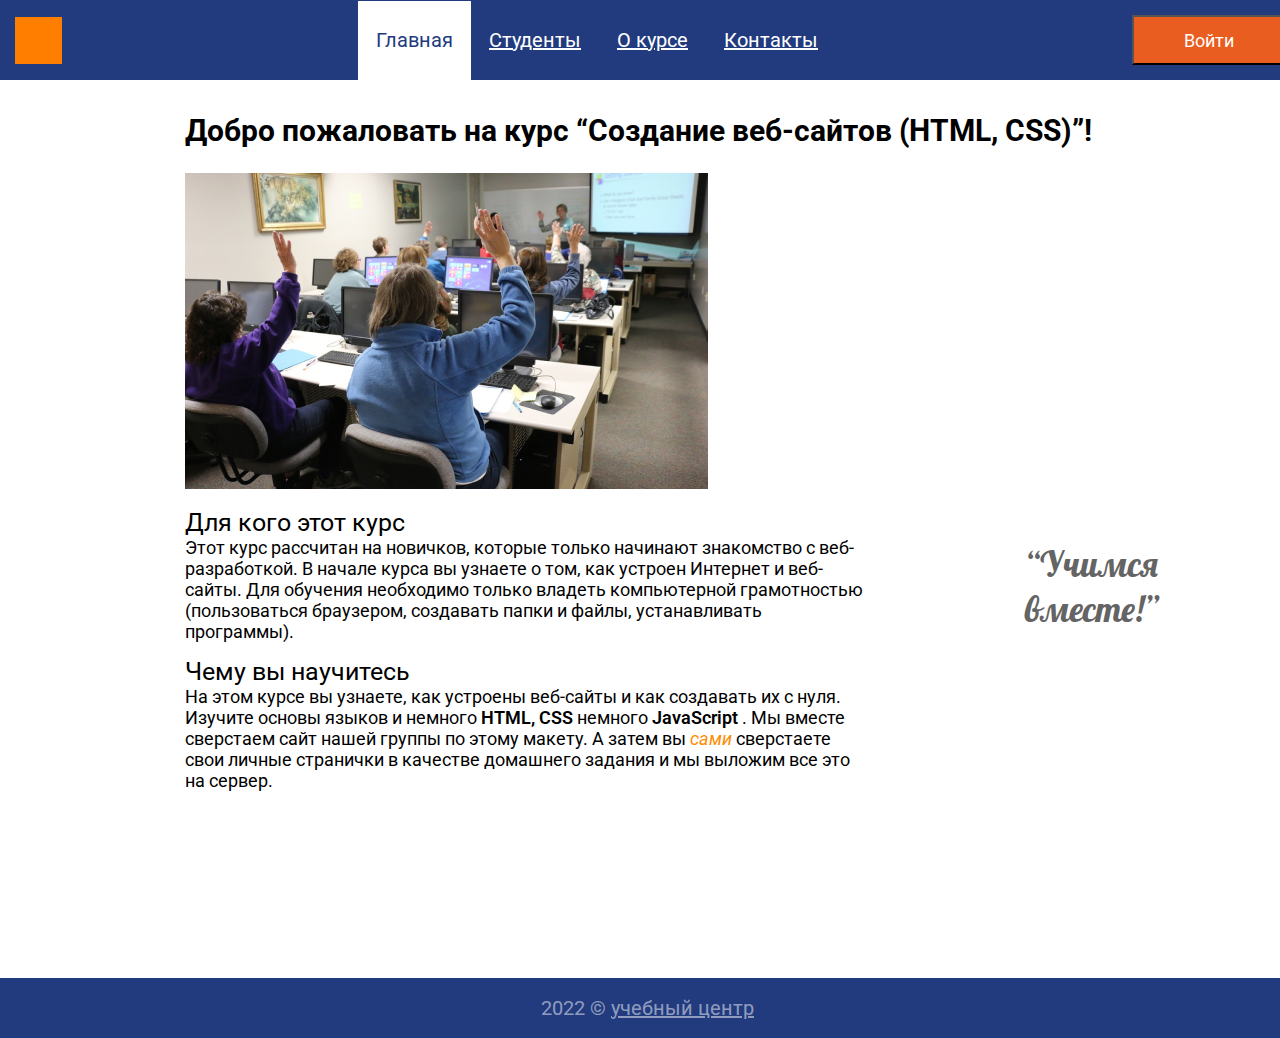
==== index.html @ 454dfece "1" ====
<!DOCTYPE html>
<html lang="en">
<head>
    <meta charset="UTF-8">
    <meta http-equiv="X-UA-Compatible" content="IE=edge">
    <meta name="viewport" content="width=device-width, initial-scale=1.0"><link rel="preconnect" href="https://fonts.googleapis.com">
    <link rel="preconnect" href="https://fonts.gstatic.com" crossorigin="">
    <link href="http://fonts.googleapis.com/css?family=Lobster&amp;subset=cyrillic,latin" rel="stylesheet" type="text/css">
    <link href="https://fonts.googleapis.com/css2?family=Roboto:wght@400;500;700&amp;display=swap" rel="stylesheet">
    <link rel="stylesheet" type="text/css" href="./styles.css">
    <title>сайт группы</title>
    <style type="text/css" id="operaUserStyle">
    </style>
    <script src = "js/script.js">  </script>
</head>

<body class="page">
    <header class="header">
         <img src="images/logo.png" alt="логотип" class="info__image">
         <ul class="info__menu">
            <li>
          <a class="menu__link active__link"  href="./index.html">Главная</a>      
            </li>
            <li>
                <a class="menu__link"  href="./students.html">Cтуденты</a>
            </li>
            <li>
                <a class="menu__link" href="./about.html">О курсе</a>
            </li>
            <li>
                <a class="menu__link" href="./contacts.html">Контакты</a>
            </li>
         </ul>
        <button class="login__button" > Войти</button> 
       <div class="login__popup"> 
            <h2 class="login__heading"> Войти на сайт </h2>
            <img  class="popup__close" src="./images/close_FILL0_wght400_GRAD0_opsz48.svg" alt="иконка закрытия" width="30px" height="30px">
            <form  class="login__form">
               <input class="form__input" name="login" type="text" placeholder="Логин" required>
               <input class="form__input" name="password" type="text" placeholder="Пароль" required>
               <button class="popup__button" type="submit">Войти</button>
             </form>
       </div>
 </header>
 <main class="content"> 
        <div> 
         <h1 class="info__text">Добро пожаловать на курс “Создание веб-сайтов (HTML, CSS)”!</h1>
         <img src="./images/1.png" alt="Фото класса" class="class__photo">
         <p class="text">Для кого этот курс</p>
          <h1>Этот курс рассчитан на новичков, которые только начинают знакомство с веб-разработкой. В начале курса вы узнаете о том, как устроен Интернет и веб-сайты. 
          Для обучения необходимо только владеть компьютерной грамотностью (пользоваться браузером, создавать папки и файлы, устанавливать программы).</h1>
         <p class="text">Чему вы научитесь</p>
         <h1>На этом курсе вы узнаете, как устроены веб-сайты и как создавать их с нуля. Изучите основы языков и немного <span class="font_bold"> HTML, CSS </span>  немного <span class="font_bold" > JavaScript </span>. Мы вместе сверстаем сайт нашей группы по этому макету. А затем вы  <span  style="color: darkorange; font-style: italic;"> сами </span>  сверстаете свои личные странички в качестве домашнего задания и мы выложим все это на сервер.</h1>
      </div>
        <p class="content__text">“Учимся вместе!”</p>
 </main>
 <footer class="footer">
        <p class="footer__text">
            2022 © 
        </p>
        <p class="footer__text rs2">
            учебный центр
        </p>
 </footer>
</body>
</html>
---- styles.css ----
.page {
    margin: 0;
}
.header {
    background-color:#213B7E ;
    display: flex;
    box-sizing: border-box;  
    width: 1300px;
    margin: 0 auto;
    padding: 0 15px;
    min-height: 80px;
    justify-content:space-between ;
    align-items: center;
}
.info__image {
    width: 47px;
    height: 47px;
}
.info__menu {
    display: flex;
    align-self: center;
    padding: 0;
    margin: 0%;
    list-style:none;
}
.menu__link {
 font-family: "Roboto";
 align-items: center;
 display: flex;
 padding: 28px  18px;
 background-color: #213b7e;
 color: #FFFFFF;
 font-weight: 400;
 font-size: 20px;
 line-height: 23px;
 cursor:pointer;
}
.menu__link:hover {
    background-color: #FFFFFF;
    color: #213B7E;
    text-decoration-line: none ;
}
 .login__button {
 display:flex;
 justify-content:center;
 align-items:center;
 font-size: 18px;
 font-weight: 400;
 color: #FFFFFF;
 text-decoration: none;
 background:  #EA5D21;
 width: 153px;
 min-height: 50px;
 font-family: 'Roboto';
}
.content {
    display: flex;
    align-items: center;
    width: 911px;
    margin: 33px auto 0 auto;
    flex-grow: 1;
    font-family: "Roboto";
}
.info__text{
 margin: 0 0 25px 0;
 font-family: 'Roboto';
 font-style: normal;
 font-weight: 700;
 font-size: 30px;
 line-height: 35px;
 display: flex;
 align-items: center;
}
.class__photo {
 width: 523px;
 height: 316px;
}
.text {
 display:flex;
 max-width: 634px;
 font-family:"Roboto";
 font-style: normal;
 font-weight: 400;
 font-size: 25px;
 line-height:29px;
 align-items: center;
 margin: 15px 0 0 0;
}
.text {
    display: flex;
    max-width: 634px;
    font-family: "Roboto";
    font-style: normal;
    font-weight: 400;
    font-size: 25px;
    line-height: 29px;
    align-items: center;
    margin: 15px 0 0 0;
}
.content__text {
 position: absolute;
 width: 185px;
 height: 90px;
 left: 1025px;
 margin: auto auto auto auto;
 top: 542px;
 font-family:"Lobster";
 font-style: normal;
 font-weight: 400;
 font-size: 35px;
 line-height: 45px;
 color: #646464;
}
.footer {
    display: flex;
    box-sizing: border-box;
    width: 1300px;
    min-height: 60px;
    margin: 187px auto auto;
    padding: 0 16px;
    justify-content: center;
    align-items: center;
    background-color: #213B7E;
    color: #FFFFFF80;
    height: 60px;
}
.footer__text {
    font-style: normal;
    font-weight: 400;
    font-size: 20px;
    line-height: 23px;
    display: flex;
    align-items: center;
    color: rgba(255, 255, 255, 0.5);
    font-family: 'Roboto';
    margin-right: 5px;
}
.font_bold {
  font-weight: 600;
}
p.footer__text.rs2 {
    text-decoration: underline;
}
h1 {
    font-family: 'Roboto';
    font-style: normal;
    font-weight: 400;
    font-size: 18px;
    line-height: 21px;
    margin: 0px 224px 0 0;
}
h2 {
    font-family: 'Roboto';
    font-style: normal;
    font-weight: 400;
    font-size: 18px;
    line-height: 21px;
    margin: 0px 275px 0 0;
}
p.text1 {
    font-family: 'Roboto';
    font-style: normal;
    font-weight: 400;
    font-size: 18px;
    line-height: 21px;
    margin: 12px 265px 0px 0px;
}
p.txt2 {
    margin: 0px 300px 0px 0px;
}
 
/*popup*/

.login__popup {
    display: none;
    position: absolute;
    bottom: 0;
    left: 50%;
    justify-content: center;
    align-items: center;
    width: 100%;
    z-index: 2;
   transform: translate(-50%,-40%);
    box-sizing: border-box;
    max-width: 500px;
    min-height: 418px;
    padding:  26px 28 px 50px;
    background: #FFFFFF;
    border: 1px solid #213B7E;
    background-color: #FFFFFF;
}
.login__heading {
 margin: 15px 5px 25px 5px;
  font-family: 'Roboto';
  font-style: normal;
  font-weight: 400;
  font-size: 24px;
  line-height: 35px;
  color: #000;
  text-align: center;
}
.popup__close {
 position: absolute;
 top: -30px;
 right: -30px;
 cursor: pointer;
 transition: .3s linear;
}

.popup__close:hover {
 opacity: .7;
}
.login__form { 
  margin: 0 35px;
 width: calc(100% -30px) ;
 display: flex;
 align-items: center;
 flex-direction: column;
}
.form__input { 
    background-color: #FFFFFF;
    font-size: 24px;
    line-height: 28px;
    color: #808080;
    padding: 10px;
    width: 100%;
    max-width: 500px;
    min-height: 44px;
    margin-bottom: 56px;
    border: 1px solid #808080;
}
.popup__button {
    display: flex;
    justify-content:center ;
    align-items: center;
    width: 152px;
    min-height: 50px;
    text-decoration: none;
    color: #FFFFFF;
    background-color: #EA6113;
    border: none;
    font-size: 18px;
} 
.active__link {
    color: #213B7E;
    background-color: #FFFFFF;
    text-decoration: none;
}
.show__popup {
display: block;
}

/*Contacts*/
.main {
    font-family: 'Roboto';
}

.main__heading { 
 position: absolute;
 left: 286px;
 top: 113px;
 font-style: normal;
 font-weight: 700;
 font-size: 30px;
 line-height: 35px;
 display: flex;
 align-items: center;
}
.about__photo {
    position: absolute;
    left: 108px;
    top: 173px;
}

.main__text { 
 position: absolute;
 width: 185px;
 height: 29px;
 left: 288px;
 top: 558px;
 font-style: normal;
 font-weight: 400;
 font-size: 25px;
 line-height: 29px;
 display: flex;
 align-items: center;
 color: #000000;
}
 
.text__info {
 position: absolute;
 width: 439px;
 left: 288px;
 top: 597px;
 font-weight: 400;
 font-size: 18px;
 line-height: 46px;
 color: #000000;
}
 
.info__footer {
    display: flex;
    box-sizing: border-box;
    width: 1300px;
    min-height: 60px;
    margin: 940px auto auto;
    padding: 0 16px;
    justify-content: center;
    align-items: center;
    background-color: #213B7E;
    color: #FFFFFF80;
    height: 60px;
}

.info__video {
    position: absolute;
    width: 820px;
    height: 549.33px;
    left: 286px;
    top: 218px;
}
.text__about {
 position: absolute;
 width: 288px;
 height: 29px;
 left: 286px;
 top: 156px;
 font-style: normal;
 font-weight: 400;
 font-size: 25px;
 line-height: 29px;
 display: flex;
 align-items: center;
 color: #000000;
}

/*Students*/

.students {
 margin:100px auto  430px auto;
 max-width: 1200px;
 display: flex;
 flex-direction: row;
 justify-content: space-around;
}
.student {
 padding-left:  50px;
 
}
.student__name {
    display: block;
    text-align: center;
}
.student__photo {
 display: flex;
 gap: 20px;
 overflow: hidden;
}
.main___heading { 
    position: absolute;
    left: 186px;
    top: 113px;
    font-style: normal;
    font-weight: 700;
    font-size: 30px;
    line-height: 35px;
    display: flex;
    align-items: center;
   }
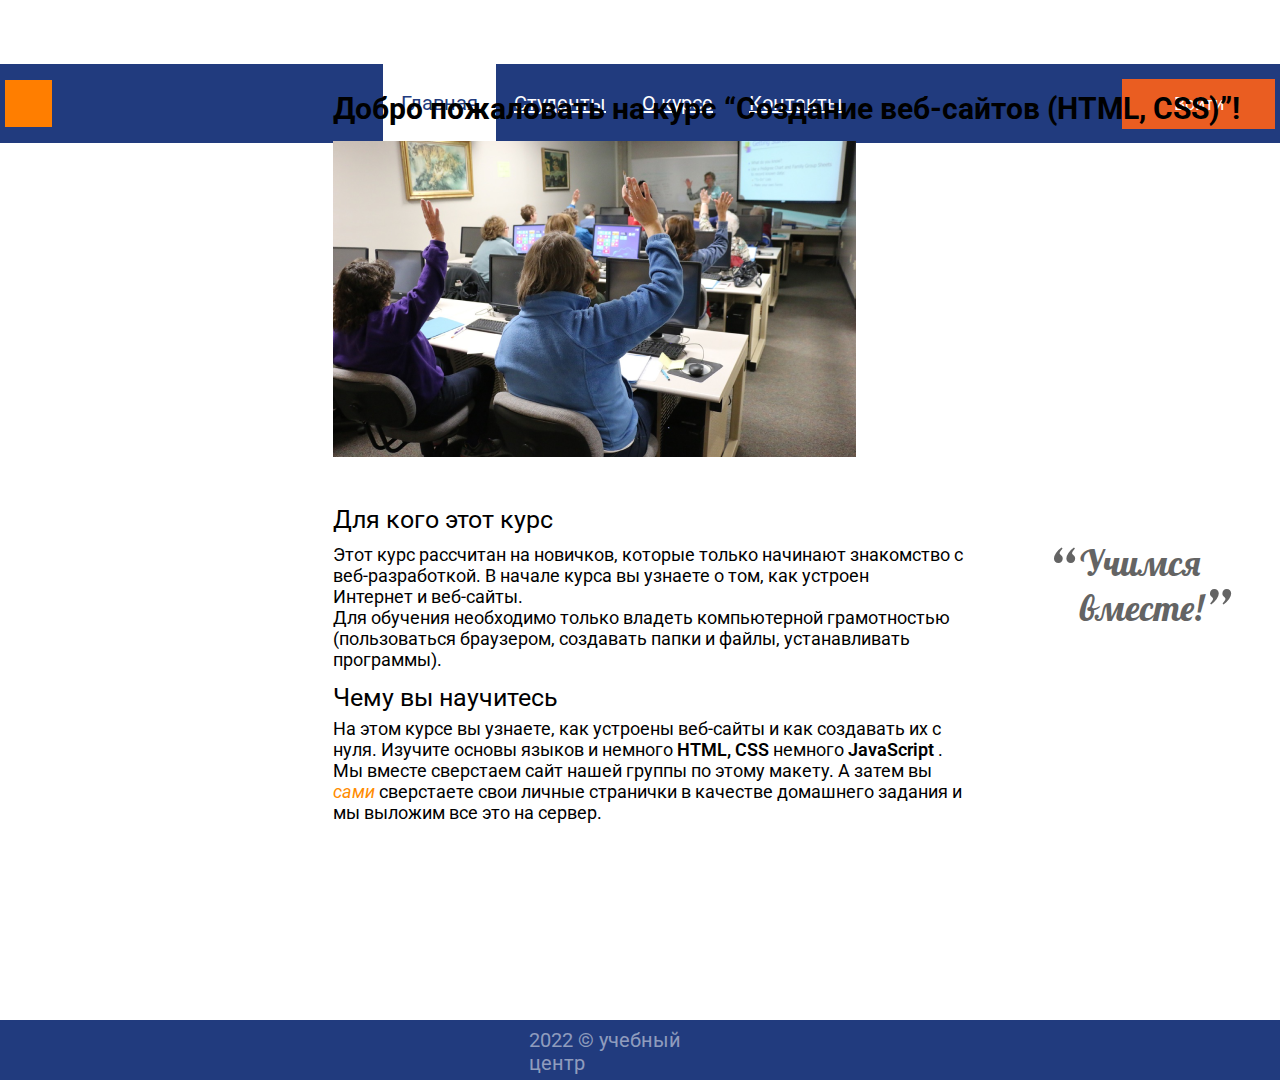
==== commit 7facb983: "сайт" ====
--- a/index.html
+++ b/index.html
@@ -3,64 +3,70 @@
 <head>
     <meta charset="UTF-8">
     <meta http-equiv="X-UA-Compatible" content="IE=edge">
-    <meta name="viewport" content="width=device-width, initial-scale=1.0"><link rel="preconnect" href="https://fonts.googleapis.com">
+    <meta name="viewport" content="width=device-width, initial-scale=1.0">
+    <title>Сайт группы</title>
+    <link rel="preconnect" href="https://fonts.googleapis.com">
     <link rel="preconnect" href="https://fonts.gstatic.com" crossorigin="">
     <link href="http://fonts.googleapis.com/css?family=Lobster&amp;subset=cyrillic,latin" rel="stylesheet" type="text/css">
     <link href="https://fonts.googleapis.com/css2?family=Roboto:wght@400;500;700&amp;display=swap" rel="stylesheet">
-    <link rel="stylesheet" type="text/css" href="./styles.css">
-    <title>сайт группы</title>
+    <link href="https://cdnjs.cloudflare.com/ajax/libs/font-awesome/6.3.0/css/all.css"  rel="stylesheet">
+    <link rel="stylesheet" type="text/css" href="./css/styles.css">
     <style type="text/css" id="operaUserStyle">
     </style>
-    <script src = "js/script.js">  </script>
 </head>
-
-<body class="page">
-    <header class="header">
-         <img src="images/logo.png" alt="логотип" class="info__image">
-         <ul class="info__menu">
-            <li>
-          <a class="menu__link active__link"  href="./index.html">Главная</a>      
-            </li>
-            <li>
-                <a class="menu__link"  href="./students.html">Cтуденты</a>
-            </li>
-            <li>
-                <a class="menu__link" href="./about.html">О курсе</a>
-            </li>
-            <li>
-                <a class="menu__link" href="./contacts.html">Контакты</a>
-            </li>
-         </ul>
-        <button class="login__button" > Войти</button> 
-       <div class="login__popup"> 
-            <h2 class="login__heading"> Войти на сайт </h2>
-            <img  class="popup__close" src="./images/close_FILL0_wght400_GRAD0_opsz48.svg" alt="иконка закрытия" width="30px" height="30px">
-            <form  class="login__form">
-               <input class="form__input" name="login" type="text" placeholder="Логин" required>
-               <input class="form__input" name="password" type="text" placeholder="Пароль" required>
-               <button class="popup__button" type="submit">Войти</button>
-             </form>
-       </div>
- </header>
- <main class="content"> 
-        <div> 
-         <h1 class="info__text">Добро пожаловать на курс “Создание веб-сайтов (HTML, CSS)”!</h1>
-         <img src="./images/1.png" alt="Фото класса" class="class__photo">
-         <p class="text">Для кого этот курс</p>
-          <h1>Этот курс рассчитан на новичков, которые только начинают знакомство с веб-разработкой. В начале курса вы узнаете о том, как устроен Интернет и веб-сайты. 
-          Для обучения необходимо только владеть компьютерной грамотностью (пользоваться браузером, создавать папки и файлы, устанавливать программы).</h1>
-         <p class="text">Чему вы научитесь</p>
-         <h1>На этом курсе вы узнаете, как устроены веб-сайты и как создавать их с нуля. Изучите основы языков и немного <span class="font_bold"> HTML, CSS </span>  немного <span class="font_bold" > JavaScript </span>. Мы вместе сверстаем сайт нашей группы по этому макету. А затем вы  <span  style="color: darkorange; font-style: italic;"> сами </span>  сверстаете свои личные странички в качестве домашнего задания и мы выложим все это на сервер.</h1>
-      </div>
-        <p class="content__text">“Учимся вместе!”</p>
- </main>
- <footer class="footer">
-        <p class="footer__text">
-            2022 © 
-        </p>
-        <p class="footer__text rs2">
-            учебный центр
-        </p>
- </footer>
+<body>
+<header>
+    <div class="menu">
+    <div class="menu_icon"><i class="fa-solid fa-bars menu_bars"></i></div>
+    <img src="images/logo.png" alt="логотип" class="info_image">
+        <ul class = "info_menu">
+		<li><a class="menu_link active_link" href = "./index.html">Главная</a></li>
+		<li><a class="menu_link" href = "./students.html">Cтуденты</a></li>
+		<li><a class="menu_link" href = "./about.html">О курсе</a></li>
+        <li><a class="menu_link" href = "./contacts.html">Контакты</a></li> 
+    </ul>
+    <button class="login_button"> Войти</button>
+</div>
+</header>
+<main>
+    <div id="content">
+    <h1 class="info_text">Добро пожаловать на курс “Создание веб-сайтов (HTML, CSS)”!</h1>
+    <img class="class_photo" src="./images/1.png" alt="Фото класса">
+    <p class="text">Для кого этот курс</p>
+    <h1 class="h1_1">Этот курс рассчитан на новичков, которые только начинают знакомство с веб-разработкой. В начале курса вы узнаете о том, как устроен <br> Интернет и веб-сайты. <br>
+        Для обучения необходимо только владеть компьютерной грамотностью (пользоваться браузером, создавать папки и файлы, устанавливать программы).</h1>
+       <p class="text_1">Чему вы научитесь</p>
+       <h1 class = "h1_2">На этом курсе вы узнаете, как устроены веб-сайты и как создавать их с нуля. Изучите основы языков и немного <span class="font_bold"> HTML, CSS </span>  немного <span class="font_bold" > JavaScript </span>. Мы вместе сверстаем сайт нашей группы по этому макету. А затем вы  <span  style="color: darkorange; font-style: italic;"> сами </span>  сверстаете свои личные странички в качестве домашнего задания и мы выложим все это на сервер.</h1>
+    </div> 
+    <p class="content_text">“</p>
+    <p class="content_text1">Учимся вместе!</p>
+    <p class="content_text2">”</p> 
+</main>
+<footer class="footer">
+    <p class="footer_text">
+        2022 © учебный центр
+    </p>
+</footer>
+<div class="overlay">
+    <div class="login_popup">
+        <h2 class="login_heading"> Войти на сайт </h2>
+        <img  class="popup_close" src="./images/close.svg" alt="иконка закрытия">
+    <form  class="login_form">
+        <input class="form_input" name="login" type="text" placeholder="Логин" required>
+        <input class="form_input" name="password" type="text" placeholder="Пароль" required>
+        <button class="popup_button" type="submit">Войти</button>
+    </form>
+    </div>
+</div>
+<nav class="sidebar sidebar_show">
+    <ul class="sidebar_list">
+        <li class="sidebar_item"><a class="sidebar_link" href = "./index.html">Главная</a></li>
+		<li class="sidebar_item"><a class="sidebar_link" href = "./students.html">Cтуденты</a></li>
+		<li class="sidebar_item"><a class="sidebar_link" href = "./about.html">О курсе</a></li>
+        <li class="sidebar_item"><a class="sidebar_link" href = "./contacts.html">Контакты</a></li>
+    </ul>
+</nav>
+<script src = "js/popup.js"></script>
+<script src = "js/sidebar.js"></script>
 </body>
 </html>--- a/css/styles.css
+++ b/css/styles.css
@@ -0,0 +1,755 @@
+.menu {
+    background-color:#213B7E ;
+    display: inline-flex;
+    position: absolute;
+    box-sizing: border-box;  
+    width: 1300px;
+    margin: 0 auto;
+    padding: 0 15px;
+    justify-content:space-between ;
+    align-items: center;
+    left: calc(50% - 1300px/2);
+    top: calc(50% - 80px/2 - 346px);
+}
+.info_menu{
+    display: flex;
+    align-self: center;
+    padding: 0;
+    margin: 0px 0px 0px 70px;
+    list-style:none;
+}
+.menu_link, .sidebar_link {
+    font-family: "Roboto";
+    align-items: center;
+    display: flex;
+    padding: 28px  18px;
+    background-color: #213b7e;
+    color: #FFFFFF;
+    font-weight: 400;
+    font-size: 20px;
+    line-height: 23px;
+    cursor:pointer;
+    
+}
+.active_link{
+    color: #213B7E;
+    background-color: #FFFFFF;
+    text-decoration: none;
+}
+.menu_link:hover {
+    background-color: #FFFFFF;
+    color: #213B7E;
+    text-decoration-line: none ;
+}
+.login_button{
+    display: inline-flex;
+    justify-content: center;
+    align-items: center;
+    font-size: 18px;
+    font-weight: 400;
+    color: rgb(255, 255, 255);
+    width: 153px;
+    min-height: 50px;
+    font-family: "Roboto";
+    text-decoration: none;
+    background: rgb(234, 93, 33);
+    border-width: initial;
+    border-style: initial;
+    border-color: rgb(234, 93, 33);
+    border-image: initial;
+}
+.info_image{
+    width: 47px;
+    height: 47px;
+}
+.footer {
+    position: absolute;
+    display: inline-flex;
+    width: 1300px;
+    height: 60px;
+    left: calc(50% - 1300px/2);
+    top: calc(50% - 80px/2 + 610px);    
+    background-color: #213B7E;
+    color: #FFFFFF80;
+
+}
+.footer_text {
+    position: absolute;
+    width: 211px;
+    height: 23px;
+    left: 539px;
+    font-family: 'Roboto';
+    font-style: normal;
+    font-weight: 400;
+    font-size: 20px;
+    line-height: 23px;
+    display: inline-flex;
+    align-items: center;
+    color: rgba(255, 255, 255, 0.5);
+}
+.info_text{
+    position: absolute;
+    width: 911px;
+    height: 35px;
+    left: 333px;
+    top: 91px;
+    font-family: 'Roboto';
+    font-style: normal;
+    font-weight: 700;
+    font-size: 30px;
+    line-height: 35px;
+    display: inline-flex;
+    align-items: center;
+    color: #000000;
+}
+.class_photo{
+    position: absolute;
+    width: 523px;
+    height: 316px;
+    left: 333px;
+    top: 141px;
+    display: inline-flex;
+}
+.overlay{
+    background-color: rgba(0, 0, 0, .7);
+    display: none;
+    position: fixed;
+    left: 0;
+    top: 0;
+    width: 100%;
+    height: 100%;
+    align-items: center;
+}
+.login_popup{
+    margin:  auto ;
+    margin-top: 160px;
+    width: 100%;
+    box-sizing: border-box;
+    max-width: 500px;
+    max-height: 418px;
+    padding:  26px 28px 50px;
+    background:none;
+    border: 1px solid #213B7E;
+    background-color: #FFFFFF;
+}
+.login_heading{
+    margin: 15px 5px 25px 5px;
+    font-family: 'Roboto';
+    font-style: normal;
+    font-weight: 400;
+    font-size: 24px;
+    line-height: 35px;
+    color: #000;
+    text-align: center;
+}
+.login_form{
+    margin: 0 35px;
+    display: flex;
+    align-items: center;
+    flex-direction: column;  
+}
+.popup_close{
+    position: absolute;
+    top: 115px;
+    right: 440px;
+    cursor: pointer;
+    transition: .3s linear;
+}
+.popup_close:hover {
+    opacity: .7;
+   }
+.form_input{
+    background-color: #FFFFFF;
+    font-size: 24px;
+    line-height: 28px;
+    color: #808080;
+    padding: 10px;
+    width: 100%;
+    max-width: 500px;
+    min-height: 44px;
+    margin-bottom: 56px;
+    border: 1px solid #808080;
+}
+.popup_button{
+    display: flex;
+    justify-content:center ;
+    align-items: center;
+    width: 152px;
+    min-height: 50px;
+    text-decoration: none;
+    color: #FFFFFF;
+    background-color: #EA6113;
+    border: none;
+    font-size: 18px;
+}
+.show_popup {
+    display: block;
+}
+h1 {
+    font-family: 'Roboto';
+    font-style: normal;
+    font-weight: 400;
+    font-size: 18px;
+    line-height: 21px;
+    margin: 0px 124px 0 0;
+}
+.h1_1 {
+    position: absolute;
+    width: 634px;
+    height: 127px;
+    left: 333px;
+    top: 544px;
+
+    font-family: 'Roboto';
+    font-style: normal;
+    font-weight: 400;
+    font-size: 18px;
+    line-height: 21px;
+}
+.h1_2 {
+    position: absolute;
+    width: 634px;
+    height: 127px;
+    left: 333px;
+    top: 718px;
+
+    font-family: 'Roboto';
+    font-style: normal;
+    font-weight: 400;
+    font-size: 18px;
+    line-height: 21px;
+}
+h2 {
+    font-family: 'Roboto';
+    font-style: normal;
+    font-weight: 400;
+    font-size: 18px;
+    line-height: 21px;
+    margin: 0px 275px 0 0;
+}
+.text {
+    position: absolute;
+    width: 221px;
+    height: 29px;
+    left: 333px;
+    top: 480px;
+    font-family: 'Roboto';
+    font-style: normal;
+    font-weight: 400;
+    font-size: 25px;
+    line-height: 29px;
+    display: flex;
+    align-items: center;
+}
+.text_1 {
+    position: absolute;
+    width: 226px;
+    height: 29px;
+    left: 333px;
+    top: 658px;
+    font-family: 'Roboto';
+    font-style: normal;
+    font-weight: 400;
+    font-size: 25px;
+    line-height: 29px;
+    display: flex;
+    align-items: center;
+}
+.font_bold {
+    font-weight: 600;
+}
+.content_text {
+    position: absolute;
+    width: 28px;
+    height: 80px;
+    left: 1048px;
+    top: 468px;
+    color: #646464;
+    font-family: 'Lobster';
+    font-style: normal;
+    font-weight: 400;
+    font-size: 64px;
+    line-height: 80px;
+    align-items: center;
+    display: flex;
+}
+.content_text1 {
+    position: absolute;
+    width: 129px;
+    height: 90px;
+    left: 1080px;
+    top: 504px;
+    color: #646464;
+    font-family: 'Lobster';
+    font-style: normal;
+    font-weight: 400;
+    font-size: 36px;
+    line-height: 45px;
+    display: flex;
+    align-items: center;
+}
+.content_text2 {
+    position: absolute;
+    width: 28px;
+    height: 80px;
+    left: 1203px;
+    top: 510px;
+    
+    font-family: 'Lobster';
+    font-style: normal;
+    font-weight: 400;
+    font-size: 64px;
+    line-height: 80px;
+    color: #646464;
+    align-items: center;
+    display: flex;
+}
+.main {
+    font-family: 'Roboto';
+}
+.students {
+    margin: 160px auto  430px auto;
+    max-width: 1200px;
+    display: flex;
+    flex-direction: row;
+    justify-content: space-around;
+}
+.student {
+    padding-left:  50px;
+    
+}
+.student_name {
+    display: block;
+    text-align: center;
+}
+.student_name1 {
+    display: block;
+    text-align: center;
+    text-decoration: none;
+    color: #000;
+   margin: 16px;
+
+}
+.student_photo {
+    display: flex;
+    gap: 20px;
+    overflow: hidden;
+}
+.main_heading { 
+    position: absolute;
+    left: 220px;
+    top: 100px;
+    font-style: normal;
+    font-weight: 700;
+    font-size: 30px;
+    line-height: 35px;
+    display: flex;
+    align-items: center;
+}
+.new_nov{
+    position: absolute;
+    font-family: 'Roboto';
+    font-style: normal;
+    font-weight: 400;
+    font-size: 18px;
+    line-height: 21px;
+    display: flex;
+    align-items: center;
+    color: #FFFFFF;
+    width: 94px;
+    height: 24px;
+    left: 785px;
+    top: 130px;
+    background: #3AA828;
+    border-radius: 20px;
+}
+.heading1 { 
+    position: absolute;
+    width: 158px;
+    height: 35px;
+    left: 346px;
+    top: 75px;
+    
+    font-family: 'Roboto';
+    font-style: normal;
+    font-weight: 700;
+    font-size: 30px;
+    line-height: 35px;
+    display: flex;
+    align-items: center;
+    
+}
+.info_video {
+    position: absolute;
+    width: 820px;
+    height: 549.33px;
+    left: 346px;
+    top: 218px;
+    border: 2px solid #EA5D21;
+}
+.text_about {
+    position: absolute;
+    width: 288px;
+    height: 29px;
+    left: 346px;
+    top: 145px;
+    font-style: normal;
+    font-weight: 400;
+    font-size: 25px;
+    line-height: 29px;
+    display: flex;
+    align-items: center;
+    color: #000000;
+}
+.heading2 { 
+    position: absolute;
+    width: 250px;
+    height: 35px;
+    left: 286px;
+    top: 100px;
+    
+    font-family: 'Roboto';
+    font-style: normal;
+    font-weight: 700;
+    font-size: 30px;
+    line-height: 35px;
+    display: flex;
+    align-items: center;
+    
+}
+.about_photo {
+    position: absolute;
+    width: 1268px;
+    height: 370px;
+    left: 156px;
+    top: 173px;
+}
+
+.main_text { 
+    position: absolute;
+    width: 185px;
+    height: 29px;
+    left: 288px;
+    top: 518px;
+    
+    font-family: 'Roboto';
+    font-style: normal;
+    font-weight: 400;
+    font-size: 25px;
+    line-height: 29px;
+    display: flex;
+    align-items: center;
+}
+ 
+.text_info {
+    position: absolute;
+    width: 439px;
+    height: 63px;
+    left: 288px;
+    top: 570px;
+    
+    font-family: 'Roboto';
+    font-style: normal;
+    font-weight: 400;
+    font-size: 18px;
+    line-height: 21px;
+}
+.text_info1 {
+    position: absolute;
+    width: 439px;
+    height: 63px;
+    left: 288px;
+    top: 620px;
+    
+    font-family: 'Roboto';
+    font-style: normal;
+    font-weight: 400;
+    font-size: 18px;
+    line-height: 21px;
+    text-decoration-line:underline;
+}
+.sidebar{
+    position: fixed;
+    left: -1000%;
+    top : 70px;
+    transition: all .2s;
+}
+.sidebar_list{
+    margin: 0;
+    padding: 0;
+    list-style:none;
+    display: flex;
+    flex-direction: column;
+    width: 300px;
+}
+.sidebar_link{
+    text-decoration: none;
+    width: 100%;
+}
+.sidebar_item{
+    padding: 3px;
+    transition: .2s all;
+    cursor: pointer;
+}
+.sidebar_item:hover{
+    padding-left: 9px;
+}
+.menu_icon{
+    display: none;
+}
+.menu_bars{
+    font-size: 2rem;
+    color: #fff;
+    padding: 20px;
+    cursor: pointer;
+}
+.map{
+    width: 1268px;
+    height: 370px;
+    left: 105px;
+    top: 158px;
+    position: absolute;
+}
+/*Планшет*/
+@media screen and (max-width: 768px) {
+    .menu{
+        left: calc(50% - 768px/2);
+        top: calc(50% - 80px/2 - 301px);
+        width: 100%;
+    }
+    .menu_link {
+        font-size: 16px;
+        display: none;
+    }
+    .menu_icon{
+        display: block;
+    }
+    .info_text{
+        font-size: 17.3px;
+        line-height: 18px;
+        margin-top: 10px;
+        width: 767px;
+        left: 100px;
+        top: 63px;
+    }
+    .info_image{
+        left: 100px;
+        position: absolute;
+    }
+    .class_photo{
+        left: 100px;
+        height: 301px;
+        top: 109px;
+    }
+    .text{
+        left: 100px;
+        top: 389px;
+    }
+    .text_1{
+        left: 100px;
+        top: 577px;
+    }
+    .h1_1{
+        left: 100px;
+        font-size: 16px;
+        width: 449px;
+        top: 449px;
+    }
+    .h1_2{
+        left: 100px;
+        font-size: 16px;
+        top: 637px;
+        width: 518px;
+    }
+    .content_text{
+        left: 546px;
+        top: 417px;
+    }
+    .content_text1{
+        left: 580px;
+        top: 453px;
+    }
+    .content_text2{
+        left: 707px;
+        top: 462px;
+    }
+    .footer{
+        width: 768px;
+        left: calc(50% - 768px/2);
+        top: calc(50% - 80px/2 + 493px);
+    }
+    .footer_text{
+        left: 278px;
+    }
+    .sidebar_show{
+        left: 0;
+    }
+    .main_heading{
+        left:51px;
+        top: 90px;
+    }
+    .students{
+        max-width: 768px;
+        flex-wrap: wrap;
+        position: absolute;
+        top: -47px;
+        left: -28px;
+    }
+    .new_nov{
+        left: 620px;
+        top: 292px;
+    }
+    .popup_close{
+        top: 111px;
+        right: 127px;
+    }
+    .heading1{
+        left: 154px;
+        top: 75px;
+    }
+    .text_about{
+        left: 154px;
+        top: 128px;
+    }
+    .info_video{
+        left: 154px;
+        top: 213px;
+        height: 413.33000000000004px;
+        width: 549.33px;
+    }
+    .heading2{
+        left: 154px;
+        top: 104px;
+    }
+    .map{
+        width: 597px;
+        height: 417px;
+        left: 155px;
+        top: 158px;
+        position: absolute;
+    }
+    .main_text{
+        left: 154px;
+    }
+    .text_info{
+        left: 154px;
+    }
+}
+/*Моб. устр*/
+@media screen and (max-width: 480px) {
+    .menu{
+        left: calc(50% - 481px/2);
+        top: calc(50% - 80px/2 - 301px);
+        width: 100%;
+    }
+    .info_text{
+        font-size: 14px;
+        width: 430px;
+        left: 47px;
+    }
+    .class_photo{
+        left: 47px;
+        height: 248px;
+        top: 109px;
+        width: 425px;
+    }
+    .text {
+        left: 47px;
+        top: 341px;
+    }
+    .h1_1 {
+        left: 47px;
+        font-size: 14px;
+        width: 449px;
+        top: 401px;
+    }
+    .text_1 {
+        left: 47px;
+        top: 529px;
+    }
+    .h1_2 {
+        left: 47px;
+        font-size: 14px;
+        top: 594px;
+        width: 412px;
+    }
+    .content_text {
+        left: 301px;
+        top: 455px;
+        font-size: 48px;
+    }
+    .content_text1 {
+        left: 324px;
+        top: 486px;
+        font-size: 26.4px;
+    }
+    .content_text2 {
+        left: 415px;
+        top: 497px;
+        font-size: 48px;
+    }
+    .footer{
+        width: 517px;
+        left: calc(50% - 481px/2);
+        top: calc(50% - 80px/2 + 793px);
+    }
+    .footer_text{
+        left: 146px;
+    }
+    .main_heading{
+        left:51px;
+        top: 84px;
+        font-size: 18px;
+    }
+    .students{
+        max-width: 543px;
+        flex-wrap: wrap;
+        position: absolute;
+        top: -67px;
+        left: -47px;
+    }
+    .new_nov{
+        left: 177px;
+        top: 292px;
+    }
+    .popup_close{
+        top: 161px;
+        background-color: #000;
+        right: 9px;
+    }
+    .heading1{
+        left: 75px;
+        top: 61px;
+    }
+    .text_about{
+        left: 75px;
+        top: 116px;
+    }
+    .info_video{
+        left: 42px;
+        top: 213px;
+        height: 310.33000000000004px;
+        width: 421.33000000000004px;
+    }
+    .heading2{
+        left: 96px;
+        top: 86px;
+    }
+    .map{
+        width: 452px;
+        height: 333px;
+        left: 20px;
+        top: 146px;
+        position: absolute;
+    }
+    .main_text{
+        left: 96px;
+        top: 466px;
+    }
+    .text_info{
+        left: 96px;
+        font-size: 14px;
+        width: 363px;
+        top: 516px;
+    }
+}